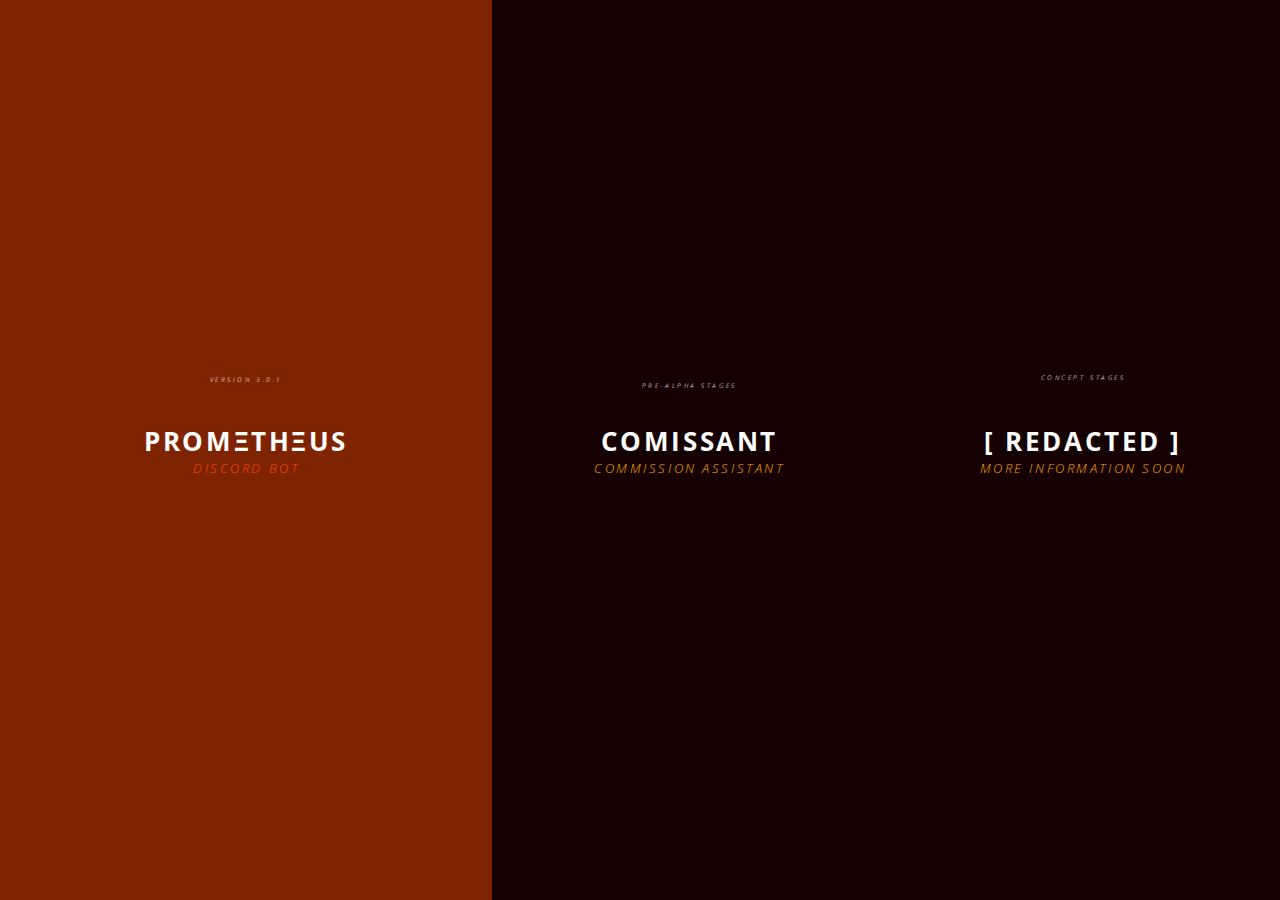
==== index.html @ 296997a3 "Apps 1.0" ====
<!doctype html>
<html lang="en">
    <!-- Created By Smultar!
        Enjoying the visuals of my website and perhaps its code? Feel free to contact me via Jason@smultar.com regarding any questions                                                                                                 
                                                                             `                          
                                                                           -/`                          
                                                                        `:yo`                           
                                                                      `/yh/                             
                                                                    .+hdh:                              
                                                                  .+hddy.                               
                                                                -ohdddo`                                
                                                             `-sddddd+                                  
                                                           `:ydddddh:                                   
                                                         `/yddddddy-                                    
                                                       .+hddddddds`                                     
                                                     .ohdddddddd+`                                      
                                                   -sdddddddddh/                                        
                                                `:sddddddddddh-                                         
                                              `/yddddddddddds`                                          
                                            `/hddddddddddddo`                                           
                                          .+hddddddddddddd/                     `-.                     
                                        .oddddddddddddddh-                  .:+o:`                      
                                      -sdddddddddddddddy.               .:+sso:                         
                                    :yddddddddddddddddo`           `./+syyy+-                           
                                 `/hddddddddddddddddd/         `-/osyyyys/.                             
                               `+hdddddddddddddddddh-      `-/oyyyyyyys:`                               
                             .odddddddddddddddddddy.   .:+ssyyyyyyyyo-                                  
                           -sdddddddddddddddddddds`.:+ssyyyyyyyyys+.                                    
                         :yddddddddddddddddddddhyossyyyyyyyyyyys/.                                      
                        +ddddddddddddddddddhhyyyyyyyyyyyyyyyyo:`                                        
                        :ddddddddddddddhyyyyyyyyyyyyyyyyyyyo-`                                          
                        `dddddddddhhyyyyyyyyyyyyyyyyyyyys+.                                             
                         sddddddyyyyyyyyyyyyyyyyyyyyyys/.                                               
                         /dddddhyyyyyyyyyyyyyyyyyyyyo:`                                                 
                         .dddddhyyyyyyyyyyyyyyyyyso-`                                                   
                          yddddyyyyyyyyyyyyyyyys+.                                                      
                          +ddddyyyyyyyyyyyyyys/.     `````````.......``                                 
                          -dddhyyyyssoooooo++/:::::::::://////::-.``                                    
                           hddyyyys+/////////////////////::-.``                                         
                           oddyyys//////////////////::-.`                                               
                           :ddyys//////////////:-..`                                                    
                           `dhys/////////::-.``                                                         
                            sys/////::-.``                                                              
                            /s/::-.`                                                                    
                            `.`                                                                                                                                                                                                             
        -->
    <head>
        <!-- Title Data -->
        <title>Smultar | Apps</title>
        <link rel="shortcut icon" href="https://media.smultar.com/img/smultar-favicon.png" type="image/x-icon">
        <!-- Required meta tags -->
        <meta charset="utf-8">
        <meta name="viewport" content="width=device-width, initial-scale=1, shrink-to-fit=no">
        <meta name="keywords" content="Smultar, Content Creator, Youtube, Prometheus, Art, ">
        <meta name="description" content="Smultar is an innovative individual that specializes in multimedia designs and gaming.">
        <meta property="og:image" content="https://media.smultar.com/img/smultar-og.png" />
        <meta name="theme-color" content="#00ddff">
        <meta property="og:site_name" content="Smultar" />
        <!-- CSS -->
        <link rel="stylesheet" href="index.css">
    

    <!-- CSS -->
    <link rel="stylesheet" href="https://stackpath.bootstrapcdn.com/bootstrap/4.1.0/css/bootstrap.min.css" integrity="sha384-9gVQ4dYFwwWSjIDZnLEWnxCjeSWFphJiwGPXr1jddIhOegiu1FwO5qRGvFXOdJZ4"
        crossorigin="anonymous">
    <!-- Font -->
    <link href="https://fonts.googleapis.com/css?family=Open+Sans:300,300i,400,400i,600,600i,700,700i,800,800i" rel="stylesheet">
    <link href="https://fonts.googleapis.com/css?family=Roboto" rel="stylesheet">

    <!-- Scripts -->
    <script src="prometheus.js"></script>
</head>

<body>
    <div class="selector">
        <div class="a">
            <a href="/prometheus/index.html">
                <div class="a-fill">
                    <p class="title">PROMΞTHΞUS</p>
                    <P class="sub-title" style="color: #ff4800">Discord Bot</P>
                    <p id="a">version 3.0.1</p>
                </div>
            </a>
        </div>
        <div class="b">
            <a href="#">
                <div class="b-fill">
                    <p class="title">COMISSANT</p>
                    <P class="sub-title" style="color: orange;">Commission Assistant</P>
                    <p id="b">pre-alpha stages</p>
                </div>
            </a>
        </div>
        <div class="c" style="animation: glitch 15s ease infinite;">
            <a href="#">
                <div class="c-fill">
                    <p class="title">[ Redacted ]</p>
                    <P class="sub-title" style="color: orange;"> more information soon</P>
                    <p id="c">concept stages</p>
                </div>
            </a>
        </div>
        
    </div>
    <!--<div style="width: 100%; height: 100%; justify-content: center; align-content: center; display: grid">
        <p>Hey Look, You Can Read!!</p>
    </div>-->
</body>
---- index.css ----
html,
body {
    width: 100%;
    height: 100%;
    scroll-behavior: smooth;
    margin: 0%;
    font-family: 'Open Sans', Segoe UI;
}

@keyframes glitch {
	0% {
		color: aliceblue;
	}
	10% {
		color: red;
	}
	20% {
		color: aliceblue;
    }
    30% {
		color: greenyellow;
	}
    40% {
		color: aliceblue;
	}
    50% {
		color: cyan;
	}
    60% {
		color: aliceblue;
	}
    70% {
		color: hotpink;
	}
    80% {
		color: aliceblue;
	}
    90% {
		color: black;
	}
    100% {
		color: aliceblue;
	}

}

.selector {
    margin: 0%;
    height: 100%;
    width: 100%;
    display: flex;
}

.a {
    background-color: #ff4800;
    background-image: url("https://media.smultar.com/img/prometheus.png");
    background-size: cover;
    background-position: 50%;
    background-repeat: no-repeat;
    height: 100%;
    width: 100%;
    display: block;
    justify-content: center;
    align-content: center;
    color: aliceblue;
    transition: all ease 0.7s;
}

.a:hover {
    width: 125%;
    transition: all ease 0.7s;
}

.a:active {
    width: 400%;
}

.b {
    background-color: rgb(216, 11, 11);
    background-image: url("https://media.smultar.com/img/comissiant.png");
    background-size: cover;
    background-position: 50%;
    background-repeat: no-repeat;
    height: 100%;
    width: 100%;
    display: block;
    justify-content: center;
    align-content: center;
    color: aliceblue;
    transition: all ease 0.7s;
}

.b:hover {
    width: 125%;
    transition: all ease 0.7s;
}

.b:active {
    width: 400%;
}

.c {
    background-color: rgb(216, 11, 11);
    background-image: url("https://s3.us-east-2.amazonaws.com/media.smultar.com/dump/glitch.png");
    background-size: cover;
    background-position: 50%;
    background-repeat: no-repeat;
    height: 100%;
    width: 100%;
    display: block;
    justify-content: center;
    align-content: center;
    color: aliceblue;
    transition: all ease 0.7s;
}

.c:hover {
    width: 125%;
    transition: all ease 0.7s;
}

.c:active {
    width: 400%;
}

.d {
    background-color: rgb(216, 11, 11);
    background-image: url("https://s3.us-east-2.amazonaws.com/media.smultar.com/dump/Great+Empires+Fall.png");
    background-size: cover;
    background-position: 50%;
    background-repeat: no-repeat;
    height: 100%;
    width: 100%;
    display: block;
    justify-content: center;
    align-content: center;
    color: aliceblue;
    transition: all ease 0.7s;
}

.d:hover {
    width: 125%;
    transition: all ease 0.7s;
}

.d:active {
    width: 400%;
}


.title {
    font-weight: bold;
    font-size: 2vw;
    letter-spacing: 0.2vw;
    margin: 0;
    text-transform: uppercase;
    text-align: center;
}

.sub-title {
    font-weight: 200;
    font-size: 1vw;
    letter-spacing: 0.2vw;
    margin: 0;
    text-transform: uppercase;
    font-style: italic;
    text-align: center;
}

#a {
    font-weight: 200;
    font-size: 0.5vw;
    letter-spacing: 0.2vw;
    margin: 0;
    text-transform: uppercase;
    font-style: italic;
    text-align: center;
    margin-top: -50%;
}

#b {
    font-weight: 200;
    font-size: 0.5vw;
    letter-spacing: 0.2vw;
    margin: 0;
    text-transform: uppercase;
    font-style: italic;
    text-align: center;
    margin-top: -50%;
}

#c {
    font-weight: 200;
    font-size: 0.5vw;
    letter-spacing: 0.2vw;
    margin: 0;
    text-transform: uppercase;
    font-style: italic;
    text-align: center;
    margin-top: -50%;
}

.fill {
    height: 100%;
    width: 100%;
    display: grid;
    justify-content: center;
    align-content: center;
    background-color: rgba(0, 0, 0, 0.9);
    transition: all ease 0.7s;
}

.fill:hover {
    background-color: rgba(0, 0, 0, 0.5);

}

.fill:active {
    background-color: rgba(0, 255, 255, 0.253);
}

.a-fill {
    height: 100%;
    width: 100%;
    display: grid;
    justify-content: center;
    align-content: center;
    background-color: rgba(0, 0, 0, 0.9);
    transition: all ease 0.7s;
}

.a-fill:hover {
    background-color: rgba(0, 0, 0, 0.5);

}

.a-fill:active {
    background-color:#ff480059;
}


.b-fill {
    height: 100%;
    width: 100%;
    display: grid;
    justify-content: center;
    align-content: center;
    background-color: rgba(0, 0, 0, 0.9);
    transition: all ease 0.7s;
}

.b-fill:hover {
    background-color: rgba(0, 0, 0, 0.5);

}

.b-fill:active {
    background-color: rgba(95, 0, 0, 0.582);
}

.c-fill {
    height: 100%;
    width: 100%;
    display: grid;
    justify-content: center;
    align-content: center;
    background-color: rgba(0, 0, 0, 0.9);
    transition: all ease 0.7s;
}

.c-fill:hover {
    background-color: rgba(0, 0, 0, 0.5);

}

.c-fill:active {
    background-color: rgba(95, 0, 0, 0.582);
}


::-webkit-scrollbar {
    width: 2px;
    height: 2px;
}

::-webkit-scrollbar-button {
    width: 0px;
    height: 0px;
}

::-webkit-scrollbar-thumb {
    background: #e1e1e1;
    border: 0px none #ffffff;
    border-radius: 50px;
}

::-webkit-scrollbar-thumb:hover {
    background: #ffffff;
}

::-webkit-scrollbar-thumb:active {
    background: #000000;
}

::-webkit-scrollbar-track {
    background: #666666;
    border: 0px none #ffffff;
    border-radius: 50px;
}

::-webkit-scrollbar-track:hover {
    background: #666666;
}

::-webkit-scrollbar-track:active {
    background: #333333;
}

::-webkit-scrollbar-corner {
    background: transparent;
}


/* unvisited link */
a:link {
    color: white !important;
    text-decoration: none !important;
}

/* visited link */
a:visited {
    color: white !important;
    text-decoration: none !important;
}

/* mouse over link */
a:hover {
    color: white !important;
    text-decoration: none !important;
}

/* selected link */
a:active {
    color: white !important;
    text-decoration: none !important;
}
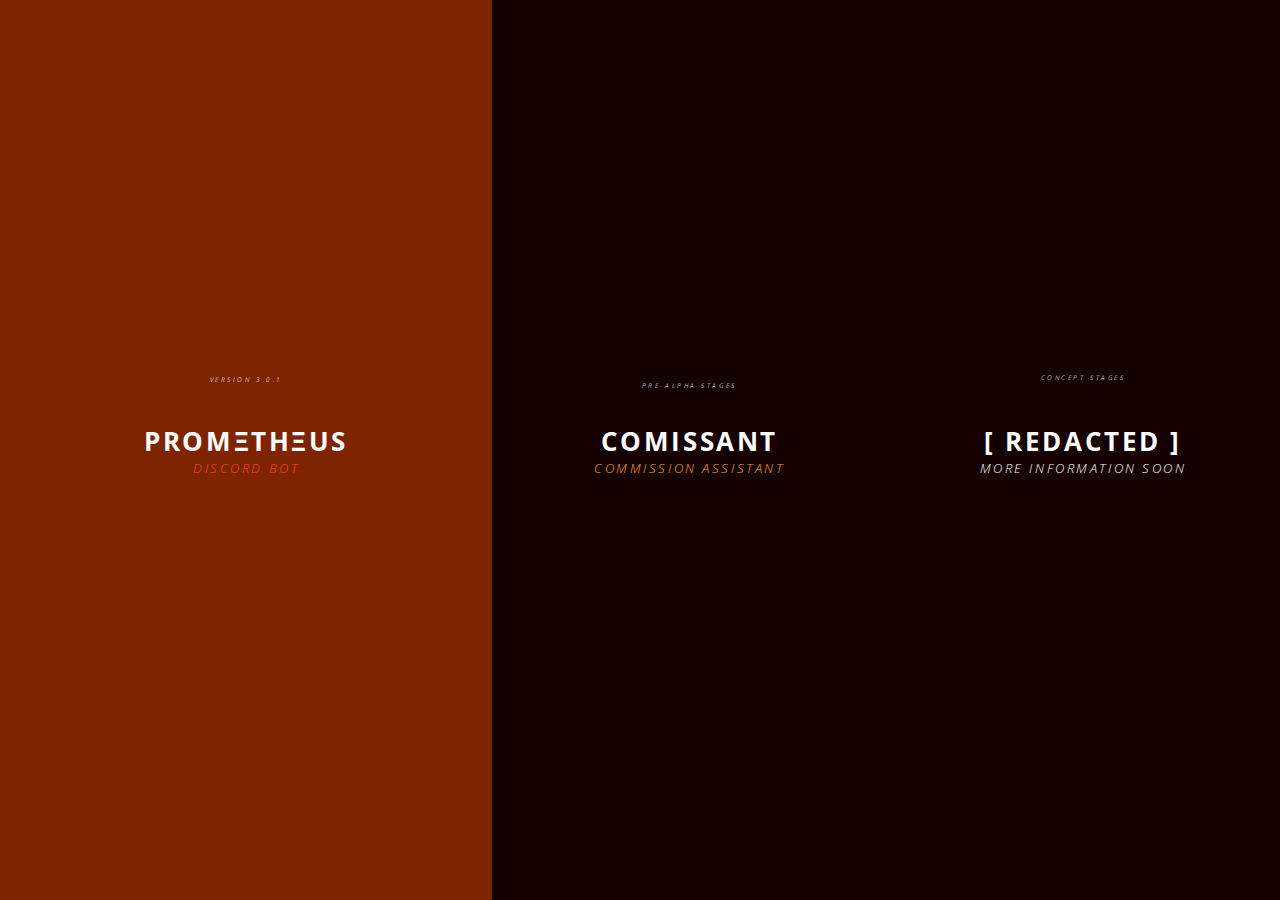
==== commit 5f616c4a: "Apps 1.0.2" ====
--- a/index.html
+++ b/index.html
@@ -1,108 +1,108 @@
-<!doctype html>
-<html lang="en">
-    <!-- Created By Smultar!
-        Enjoying the visuals of my website and perhaps its code? Feel free to contact me via Jason@smultar.com regarding any questions                                                                                                 
-                                                                             `                          
-                                                                           -/`                          
-                                                                        `:yo`                           
-                                                                      `/yh/                             
-                                                                    .+hdh:                              
-                                                                  .+hddy.                               
-                                                                -ohdddo`                                
-                                                             `-sddddd+                                  
-                                                           `:ydddddh:                                   
-                                                         `/yddddddy-                                    
-                                                       .+hddddddds`                                     
-                                                     .ohdddddddd+`                                      
-                                                   -sdddddddddh/                                        
-                                                `:sddddddddddh-                                         
-                                              `/yddddddddddds`                                          
-                                            `/hddddddddddddo`                                           
-                                          .+hddddddddddddd/                     `-.                     
-                                        .oddddddddddddddh-                  .:+o:`                      
-                                      -sdddddddddddddddy.               .:+sso:                         
-                                    :yddddddddddddddddo`           `./+syyy+-                           
-                                 `/hddddddddddddddddd/         `-/osyyyys/.                             
-                               `+hdddddddddddddddddh-      `-/oyyyyyyys:`                               
-                             .odddddddddddddddddddy.   .:+ssyyyyyyyyo-                                  
-                           -sdddddddddddddddddddds`.:+ssyyyyyyyyys+.                                    
-                         :yddddddddddddddddddddhyossyyyyyyyyyyys/.                                      
-                        +ddddddddddddddddddhhyyyyyyyyyyyyyyyyo:`                                        
-                        :ddddddddddddddhyyyyyyyyyyyyyyyyyyyo-`                                          
-                        `dddddddddhhyyyyyyyyyyyyyyyyyyyys+.                                             
-                         sddddddyyyyyyyyyyyyyyyyyyyyyys/.                                               
-                         /dddddhyyyyyyyyyyyyyyyyyyyyo:`                                                 
-                         .dddddhyyyyyyyyyyyyyyyyyso-`                                                   
-                          yddddyyyyyyyyyyyyyyyys+.                                                      
-                          +ddddyyyyyyyyyyyyyys/.     `````````.......``                                 
-                          -dddhyyyyssoooooo++/:::::::::://////::-.``                                    
-                           hddyyyys+/////////////////////::-.``                                         
-                           oddyyys//////////////////::-.`                                               
-                           :ddyys//////////////:-..`                                                    
-                           `dhys/////////::-.``                                                         
-                            sys/////::-.``                                                              
-                            /s/::-.`                                                                    
-                            `.`                                                                                                                                                                                                             
-        -->
-    <head>
-        <!-- Title Data -->
-        <title>Smultar | Apps</title>
-        <link rel="shortcut icon" href="https://media.smultar.com/img/smultar-favicon.png" type="image/x-icon">
-        <!-- Required meta tags -->
-        <meta charset="utf-8">
-        <meta name="viewport" content="width=device-width, initial-scale=1, shrink-to-fit=no">
-        <meta name="keywords" content="Smultar, Content Creator, Youtube, Prometheus, Art, ">
-        <meta name="description" content="Smultar is an innovative individual that specializes in multimedia designs and gaming.">
-        <meta property="og:image" content="https://media.smultar.com/img/smultar-og.png" />
-        <meta name="theme-color" content="#00ddff">
-        <meta property="og:site_name" content="Smultar" />
-        <!-- CSS -->
-        <link rel="stylesheet" href="index.css">
-    
-
-    <!-- CSS -->
-    <link rel="stylesheet" href="https://stackpath.bootstrapcdn.com/bootstrap/4.1.0/css/bootstrap.min.css" integrity="sha384-9gVQ4dYFwwWSjIDZnLEWnxCjeSWFphJiwGPXr1jddIhOegiu1FwO5qRGvFXOdJZ4"
-        crossorigin="anonymous">
-    <!-- Font -->
-    <link href="https://fonts.googleapis.com/css?family=Open+Sans:300,300i,400,400i,600,600i,700,700i,800,800i" rel="stylesheet">
-    <link href="https://fonts.googleapis.com/css?family=Roboto" rel="stylesheet">
-
-    <!-- Scripts -->
-    <script src="prometheus.js"></script>
-</head>
-
-<body>
-    <div class="selector">
-        <div class="a">
-            <a href="/prometheus/index.html">
-                <div class="a-fill">
-                    <p class="title">PROMΞTHΞUS</p>
-                    <P class="sub-title" style="color: #ff4800">Discord Bot</P>
-                    <p id="a">version 3.0.1</p>
-                </div>
-            </a>
-        </div>
-        <div class="b">
-            <a href="#">
-                <div class="b-fill">
-                    <p class="title">COMISSANT</p>
-                    <P class="sub-title" style="color: orange;">Commission Assistant</P>
-                    <p id="b">pre-alpha stages</p>
-                </div>
-            </a>
-        </div>
-        <div class="c" style="animation: glitch 15s ease infinite;">
-            <a href="#">
-                <div class="c-fill">
-                    <p class="title">[ Redacted ]</p>
-                    <P class="sub-title" style="color: orange;"> more information soon</P>
-                    <p id="c">concept stages</p>
-                </div>
-            </a>
-        </div>
-        
-    </div>
-    <!--<div style="width: 100%; height: 100%; justify-content: center; align-content: center; display: grid">
-        <p>Hey Look, You Can Read!!</p>
-    </div>-->
+<!doctype html>
+<html lang="en">
+    <!-- Created By Smultar!
+        Enjoying the visuals of my website and perhaps its code? Feel free to contact me via Jason@smultar.com regarding any questions                                                                                                 
+                                                                             `                          
+                                                                           -/`                          
+                                                                        `:yo`                           
+                                                                      `/yh/                             
+                                                                    .+hdh:                              
+                                                                  .+hddy.                               
+                                                                -ohdddo`                                
+                                                             `-sddddd+                                  
+                                                           `:ydddddh:                                   
+                                                         `/yddddddy-                                    
+                                                       .+hddddddds`                                     
+                                                     .ohdddddddd+`                                      
+                                                   -sdddddddddh/                                        
+                                                `:sddddddddddh-                                         
+                                              `/yddddddddddds`                                          
+                                            `/hddddddddddddo`                                           
+                                          .+hddddddddddddd/                     `-.                     
+                                        .oddddddddddddddh-                  .:+o:`                      
+                                      -sdddddddddddddddy.               .:+sso:                         
+                                    :yddddddddddddddddo`           `./+syyy+-                           
+                                 `/hddddddddddddddddd/         `-/osyyyys/.                             
+                               `+hdddddddddddddddddh-      `-/oyyyyyyys:`                               
+                             .odddddddddddddddddddy.   .:+ssyyyyyyyyo-                                  
+                           -sdddddddddddddddddddds`.:+ssyyyyyyyyys+.                                    
+                         :yddddddddddddddddddddhyossyyyyyyyyyyys/.                                      
+                        +ddddddddddddddddddhhyyyyyyyyyyyyyyyyo:`                                        
+                        :ddddddddddddddhyyyyyyyyyyyyyyyyyyyo-`                                          
+                        `dddddddddhhyyyyyyyyyyyyyyyyyyyys+.                                             
+                         sddddddyyyyyyyyyyyyyyyyyyyyyys/.                                               
+                         /dddddhyyyyyyyyyyyyyyyyyyyyo:`                                                 
+                         .dddddhyyyyyyyyyyyyyyyyyso-`                                                   
+                          yddddyyyyyyyyyyyyyyyys+.                                                      
+                          +ddddyyyyyyyyyyyyyys/.     `````````.......``                                 
+                          -dddhyyyyssoooooo++/:::::::::://////::-.``                                    
+                           hddyyyys+/////////////////////::-.``                                         
+                           oddyyys//////////////////::-.`                                               
+                           :ddyys//////////////:-..`                                                    
+                           `dhys/////////::-.``                                                         
+                            sys/////::-.``                                                              
+                            /s/::-.`                                                                    
+                            `.`                                                                                                                                                                                                             
+        -->
+    <head>
+        <!-- Title Data -->
+        <title>Smultar | Apps</title>
+        <link rel="shortcut icon" href="https://media.smultar.com/img/smultar-favicon.png" type="image/x-icon">
+        <!-- Required meta tags -->
+        <meta charset="utf-8">
+        <meta name="viewport" content="width=device-width, initial-scale=1, shrink-to-fit=no">
+        <meta name="keywords" content="Smultar, Content Creator, Youtube, Prometheus, Art, ">
+        <meta name="description" content="Smultar is an innovative individual that specializes in multimedia designs and gaming.">
+        <meta property="og:image" content="https://media.smultar.com/img/smultar-og.png" />
+        <meta name="theme-color" content="#00ddff">
+        <meta property="og:site_name" content="Smultar" />
+        <!-- CSS -->
+        <link rel="stylesheet" href="index.css">
+    
+
+    <!-- CSS -->
+    <link rel="stylesheet" href="https://stackpath.bootstrapcdn.com/bootstrap/4.1.0/css/bootstrap.min.css" integrity="sha384-9gVQ4dYFwwWSjIDZnLEWnxCjeSWFphJiwGPXr1jddIhOegiu1FwO5qRGvFXOdJZ4"
+        crossorigin="anonymous">
+    <!-- Font -->
+    <link href="https://fonts.googleapis.com/css?family=Open+Sans:300,300i,400,400i,600,600i,700,700i,800,800i" rel="stylesheet">
+    <link href="https://fonts.googleapis.com/css?family=Roboto" rel="stylesheet">
+
+    <!-- Scripts -->
+    <script src="prometheus.js"></script>
+</head>
+
+<body>
+    <div class="selector">
+        <div class="a">
+            <a href="/prometheus/">
+                <div class="a-fill">
+                    <p class="title">PROMΞTHΞUS</p>
+                    <P class="sub-title" style="color: #ff4800">Discord Bot</P>
+                    <p id="a">version 3.0.1</p>
+                </div>
+            </a>
+        </div>
+        <div class="b">
+            <a href="#">
+                <div class="b-fill">
+                    <p class="title">COMISSANT</p>
+                    <P class="sub-title" style="color: orange;">Commission Assistant</P>
+                    <p id="b">pre-alpha stages</p>
+                </div>
+            </a>
+        </div>
+        <div class="c">
+            <a href="#">
+                <div class="c-fill">
+                    <p class="title">[ Redacted ]</p>
+                    <P class="sub-title" style="animation: glitch 15s ease infinite;"> more information soon</P>
+                    <p id="c">concept stages</p>
+                </div>
+            </a>
+        </div>
+        
+    </div>
+    <!--<div style="width: 100%; height: 100%; justify-content: center; align-content: center; display: grid">
+        <p>Hey Look, You Can Read!!</p>
+    </div>-->
 </body>--- a/index.css
+++ b/index.css
@@ -1,346 +1,347 @@
-html,
-body {
-    width: 100%;
-    height: 100%;
-    scroll-behavior: smooth;
-    margin: 0%;
-    font-family: 'Open Sans', Segoe UI;
-}
-
-@keyframes glitch {
-	0% {
-		color: aliceblue;
-	}
-	10% {
-		color: red;
-	}
-	20% {
-		color: aliceblue;
-    }
-    30% {
-		color: greenyellow;
-	}
-    40% {
-		color: aliceblue;
-	}
-    50% {
-		color: cyan;
-	}
-    60% {
-		color: aliceblue;
-	}
-    70% {
-		color: hotpink;
-	}
-    80% {
-		color: aliceblue;
-	}
-    90% {
-		color: black;
-	}
-    100% {
-		color: aliceblue;
-	}
-
-}
-
-.selector {
-    margin: 0%;
-    height: 100%;
-    width: 100%;
-    display: flex;
-}
-
-.a {
-    background-color: #ff4800;
-    background-image: url("https://media.smultar.com/img/prometheus.png");
-    background-size: cover;
-    background-position: 50%;
-    background-repeat: no-repeat;
-    height: 100%;
-    width: 100%;
-    display: block;
-    justify-content: center;
-    align-content: center;
-    color: aliceblue;
-    transition: all ease 0.7s;
-}
-
-.a:hover {
-    width: 125%;
-    transition: all ease 0.7s;
-}
-
-.a:active {
-    width: 400%;
-}
-
-.b {
-    background-color: rgb(216, 11, 11);
-    background-image: url("https://media.smultar.com/img/comissiant.png");
-    background-size: cover;
-    background-position: 50%;
-    background-repeat: no-repeat;
-    height: 100%;
-    width: 100%;
-    display: block;
-    justify-content: center;
-    align-content: center;
-    color: aliceblue;
-    transition: all ease 0.7s;
-}
-
-.b:hover {
-    width: 125%;
-    transition: all ease 0.7s;
-}
-
-.b:active {
-    width: 400%;
-}
-
-.c {
-    background-color: rgb(216, 11, 11);
-    background-image: url("https://s3.us-east-2.amazonaws.com/media.smultar.com/dump/glitch.png");
-    background-size: cover;
-    background-position: 50%;
-    background-repeat: no-repeat;
-    height: 100%;
-    width: 100%;
-    display: block;
-    justify-content: center;
-    align-content: center;
-    color: aliceblue;
-    transition: all ease 0.7s;
-}
-
-.c:hover {
-    width: 125%;
-    transition: all ease 0.7s;
-}
-
-.c:active {
-    width: 400%;
-}
-
-.d {
-    background-color: rgb(216, 11, 11);
-    background-image: url("https://s3.us-east-2.amazonaws.com/media.smultar.com/dump/Great+Empires+Fall.png");
-    background-size: cover;
-    background-position: 50%;
-    background-repeat: no-repeat;
-    height: 100%;
-    width: 100%;
-    display: block;
-    justify-content: center;
-    align-content: center;
-    color: aliceblue;
-    transition: all ease 0.7s;
-}
-
-.d:hover {
-    width: 125%;
-    transition: all ease 0.7s;
-}
-
-.d:active {
-    width: 400%;
-}
-
-
-.title {
-    font-weight: bold;
-    font-size: 2vw;
-    letter-spacing: 0.2vw;
-    margin: 0;
-    text-transform: uppercase;
-    text-align: center;
-}
-
-.sub-title {
-    font-weight: 200;
-    font-size: 1vw;
-    letter-spacing: 0.2vw;
-    margin: 0;
-    text-transform: uppercase;
-    font-style: italic;
-    text-align: center;
-}
-
-#a {
-    font-weight: 200;
-    font-size: 0.5vw;
-    letter-spacing: 0.2vw;
-    margin: 0;
-    text-transform: uppercase;
-    font-style: italic;
-    text-align: center;
-    margin-top: -50%;
-}
-
-#b {
-    font-weight: 200;
-    font-size: 0.5vw;
-    letter-spacing: 0.2vw;
-    margin: 0;
-    text-transform: uppercase;
-    font-style: italic;
-    text-align: center;
-    margin-top: -50%;
-}
-
-#c {
-    font-weight: 200;
-    font-size: 0.5vw;
-    letter-spacing: 0.2vw;
-    margin: 0;
-    text-transform: uppercase;
-    font-style: italic;
-    text-align: center;
-    margin-top: -50%;
-}
-
-.fill {
-    height: 100%;
-    width: 100%;
-    display: grid;
-    justify-content: center;
-    align-content: center;
-    background-color: rgba(0, 0, 0, 0.9);
-    transition: all ease 0.7s;
-}
-
-.fill:hover {
-    background-color: rgba(0, 0, 0, 0.5);
-
-}
-
-.fill:active {
-    background-color: rgba(0, 255, 255, 0.253);
-}
-
-.a-fill {
-    height: 100%;
-    width: 100%;
-    display: grid;
-    justify-content: center;
-    align-content: center;
-    background-color: rgba(0, 0, 0, 0.9);
-    transition: all ease 0.7s;
-}
-
-.a-fill:hover {
-    background-color: rgba(0, 0, 0, 0.5);
-
-}
-
-.a-fill:active {
-    background-color:#ff480059;
-}
-
-
-.b-fill {
-    height: 100%;
-    width: 100%;
-    display: grid;
-    justify-content: center;
-    align-content: center;
-    background-color: rgba(0, 0, 0, 0.9);
-    transition: all ease 0.7s;
-}
-
-.b-fill:hover {
-    background-color: rgba(0, 0, 0, 0.5);
-
-}
-
-.b-fill:active {
-    background-color: rgba(95, 0, 0, 0.582);
-}
-
-.c-fill {
-    height: 100%;
-    width: 100%;
-    display: grid;
-    justify-content: center;
-    align-content: center;
-    background-color: rgba(0, 0, 0, 0.9);
-    transition: all ease 0.7s;
-}
-
-.c-fill:hover {
-    background-color: rgba(0, 0, 0, 0.5);
-
-}
-
-.c-fill:active {
-    background-color: rgba(95, 0, 0, 0.582);
-}
-
-
-::-webkit-scrollbar {
-    width: 2px;
-    height: 2px;
-}
-
-::-webkit-scrollbar-button {
-    width: 0px;
-    height: 0px;
-}
-
-::-webkit-scrollbar-thumb {
-    background: #e1e1e1;
-    border: 0px none #ffffff;
-    border-radius: 50px;
-}
-
-::-webkit-scrollbar-thumb:hover {
-    background: #ffffff;
-}
-
-::-webkit-scrollbar-thumb:active {
-    background: #000000;
-}
-
-::-webkit-scrollbar-track {
-    background: #666666;
-    border: 0px none #ffffff;
-    border-radius: 50px;
-}
-
-::-webkit-scrollbar-track:hover {
-    background: #666666;
-}
-
-::-webkit-scrollbar-track:active {
-    background: #333333;
-}
-
-::-webkit-scrollbar-corner {
-    background: transparent;
-}
-
-
-/* unvisited link */
-a:link {
-    color: white !important;
-    text-decoration: none !important;
-}
-
-/* visited link */
-a:visited {
-    color: white !important;
-    text-decoration: none !important;
-}
-
-/* mouse over link */
-a:hover {
-    color: white !important;
-    text-decoration: none !important;
-}
-
-/* selected link */
-a:active {
-    color: white !important;
-    text-decoration: none !important;
+html,
+body {
+    width: 100%;
+    height: 100%;
+    scroll-behavior: smooth;
+    margin: 0%;
+    font-family: 'Open Sans', Segoe UI;
+}
+
+@keyframes glitch {
+	0% {
+		color: aliceblue;
+	}
+	10% {
+		color: red;
+	}
+	20% {
+		color: aliceblue;
+    }
+    30% {
+		color: greenyellow;
+	}
+    40% {
+		color: aliceblue;
+	}
+    50% {
+		color: cyan;
+	}
+    60% {
+		color: aliceblue;
+	}
+    70% {
+		color: hotpink;
+	}
+    80% {
+		color: aliceblue;
+	}
+    90% {
+		color: black;
+	}
+    100% {
+		color: aliceblue;
+	}
+
+}
+
+
+.selector {
+    margin: 0%;
+    height: 100%;
+    width: 100%;
+    display: flex;
+}
+
+.a {
+    background-color: #ff4800;
+    background-image: url("https://media.smultar.com/img/prometheus.png");
+    background-size: cover;
+    background-position: 50%;
+    background-repeat: no-repeat;
+    height: 100%;
+    width: 100%;
+    display: block;
+    justify-content: center;
+    align-content: center;
+    color: aliceblue;
+    transition: all ease 0.7s;
+}
+
+.a:hover {
+    width: 125%;
+    transition: all ease 0.7s;
+}
+
+.a:active {
+    width: 400%;
+}
+
+.b {
+    background-color: rgb(216, 11, 11);
+    background-image: url("https://media.smultar.com/img/comissiant.png");
+    background-size: cover;
+    background-position: 50%;
+    background-repeat: no-repeat;
+    height: 100%;
+    width: 100%;
+    display: block;
+    justify-content: center;
+    align-content: center;
+    color: aliceblue;
+    transition: all ease 0.7s;
+}
+
+.b:hover {
+    width: 125%;
+    transition: all ease 0.7s;
+}
+
+.b:active {
+    width: 400%;
+}
+
+.c {
+    background-color: rgb(216, 11, 11);
+    background-image: url("https://s3.us-east-2.amazonaws.com/media.smultar.com/dump/glitch.png");
+    background-size: cover;
+    background-position: 50%;
+    background-repeat: no-repeat;
+    height: 100%;
+    width: 100%;
+    display: block;
+    justify-content: center;
+    align-content: center;
+    color: aliceblue;
+    transition: all ease 0.7s;
+}
+
+.c:hover {
+    width: 125%;
+    transition: all ease 0.7s;
+}
+
+.c:active {
+    width: 400%;
+}
+
+.d {
+    background-color: rgb(216, 11, 11);
+    background-image: url("https://s3.us-east-2.amazonaws.com/media.smultar.com/dump/Great+Empires+Fall.png");
+    background-size: cover;
+    background-position: 50%;
+    background-repeat: no-repeat;
+    height: 100%;
+    width: 100%;
+    display: block;
+    justify-content: center;
+    align-content: center;
+    color: aliceblue;
+    transition: all ease 0.7s;
+}
+
+.d:hover {
+    width: 125%;
+    transition: all ease 0.7s;
+}
+
+.d:active {
+    width: 400%;
+}
+
+
+.title {
+    font-weight: bold;
+    font-size: 2vw;
+    letter-spacing: 0.2vw;
+    margin: 0;
+    text-transform: uppercase;
+    text-align: center;
+}
+
+.sub-title {
+    font-weight: 200;
+    font-size: 1vw;
+    letter-spacing: 0.2vw;
+    margin: 0;
+    text-transform: uppercase;
+    font-style: italic;
+    text-align: center;
+}
+
+#a {
+    font-weight: 200;
+    font-size: 0.5vw;
+    letter-spacing: 0.2vw;
+    margin: 0;
+    text-transform: uppercase;
+    font-style: italic;
+    text-align: center;
+    margin-top: -50%;
+}
+
+#b {
+    font-weight: 200;
+    font-size: 0.5vw;
+    letter-spacing: 0.2vw;
+    margin: 0;
+    text-transform: uppercase;
+    font-style: italic;
+    text-align: center;
+    margin-top: -50%;
+}
+
+#c {
+    font-weight: 200;
+    font-size: 0.5vw;
+    letter-spacing: 0.2vw;
+    margin: 0;
+    text-transform: uppercase;
+    font-style: italic;
+    text-align: center;
+    margin-top: -50%;
+}
+
+.fill {
+    height: 100%;
+    width: 100%;
+    display: grid;
+    justify-content: center;
+    align-content: center;
+    background-color: rgba(0, 0, 0, 0.9);
+    transition: all ease 0.7s;
+}
+
+.fill:hover {
+    background-color: rgba(0, 0, 0, 0.5);
+
+}
+
+.fill:active {
+    background-color: rgba(0, 255, 255, 0.253);
+}
+
+.a-fill {
+    height: 100%;
+    width: 100%;
+    display: grid;
+    justify-content: center;
+    align-content: center;
+    background-color: rgba(0, 0, 0, 0.9);
+    transition: all ease 0.7s;
+}
+
+.a-fill:hover {
+    background-color: rgba(0, 0, 0, 0.5);
+
+}
+
+.a-fill:active {
+    background-color:#ff480059;
+}
+
+
+.b-fill {
+    height: 100%;
+    width: 100%;
+    display: grid;
+    justify-content: center;
+    align-content: center;
+    background-color: rgba(0, 0, 0, 0.9);
+    transition: all ease 0.7s;
+}
+
+.b-fill:hover {
+    background-color: rgba(0, 0, 0, 0.5);
+
+}
+
+.b-fill:active {
+    background-color: rgba(95, 0, 0, 0.582);
+}
+
+.c-fill {
+    height: 100%;
+    width: 100%;
+    display: grid;
+    justify-content: center;
+    align-content: center;
+    background-color: rgba(0, 0, 0, 0.9);
+    transition: all ease 0.7s;
+}
+
+.c-fill:hover {
+    background-color: rgba(0, 0, 0, 0.5);
+
+}
+
+.c-fill:active {
+    background-color: rgba(95, 0, 0, 0.582);
+}
+
+
+::-webkit-scrollbar {
+    width: 2px;
+    height: 2px;
+}
+
+::-webkit-scrollbar-button {
+    width: 0px;
+    height: 0px;
+}
+
+::-webkit-scrollbar-thumb {
+    background: #e1e1e1;
+    border: 0px none #ffffff;
+    border-radius: 50px;
+}
+
+::-webkit-scrollbar-thumb:hover {
+    background: #ffffff;
+}
+
+::-webkit-scrollbar-thumb:active {
+    background: #000000;
+}
+
+::-webkit-scrollbar-track {
+    background: #666666;
+    border: 0px none #ffffff;
+    border-radius: 50px;
+}
+
+::-webkit-scrollbar-track:hover {
+    background: #666666;
+}
+
+::-webkit-scrollbar-track:active {
+    background: #333333;
+}
+
+::-webkit-scrollbar-corner {
+    background: transparent;
+}
+
+
+/* unvisited link */
+a:link {
+    color: white !important;
+    text-decoration: none !important;
+}
+
+/* visited link */
+a:visited {
+    color: white !important;
+    text-decoration: none !important;
+}
+
+/* mouse over link */
+a:hover {
+    color: white !important;
+    text-decoration: none !important;
+}
+
+/* selected link */
+a:active {
+    color: white !important;
+    text-decoration: none !important;
 }